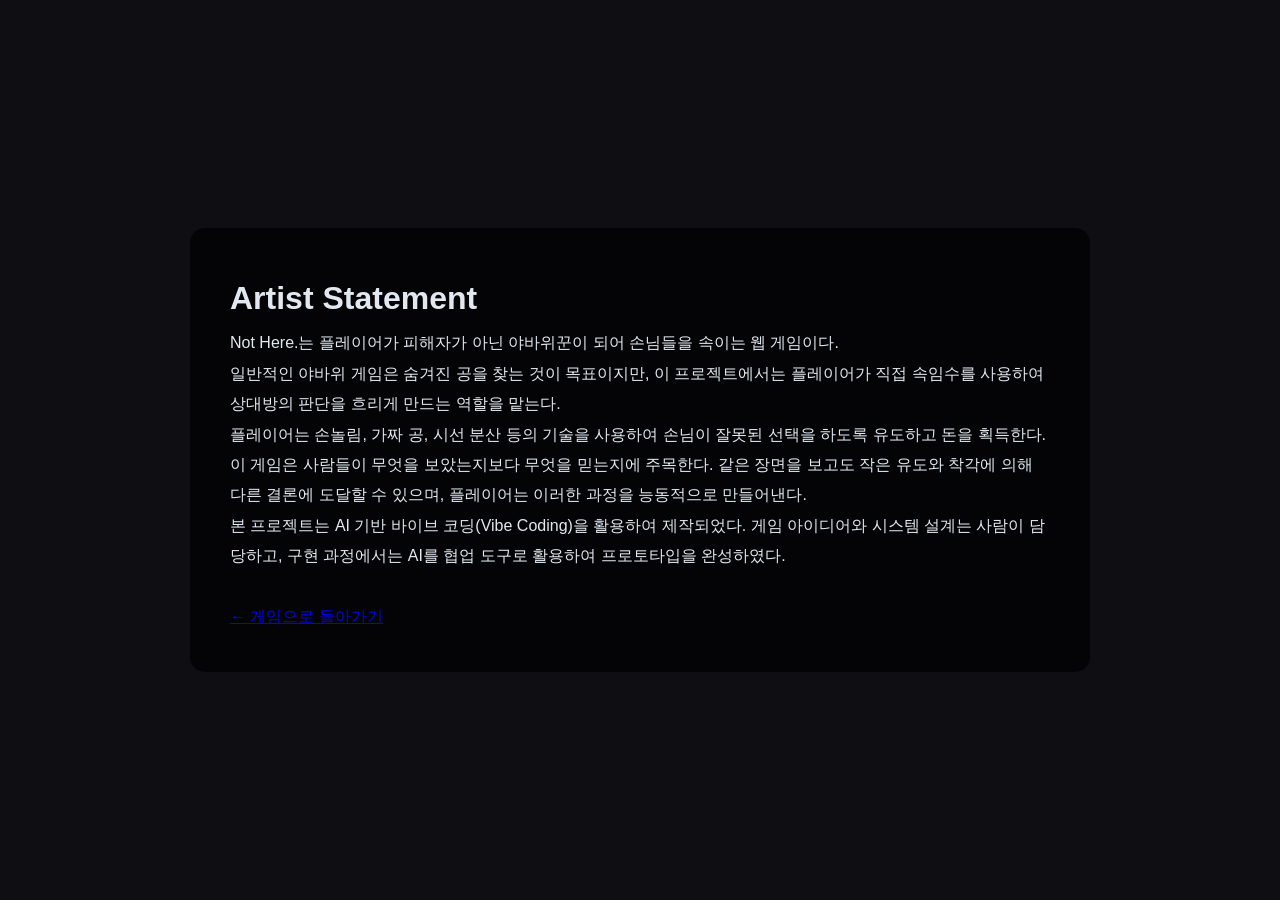
==== artist.html @ 08a27f51 "Create artist.html" ====
<!DOCTYPE html>
<html lang="ko">
<head>
    <meta charset="UTF-8">
    <meta name="viewport" content="width=device-width, initial-scale=1.0">
    <title>Artist Statement - Not Here.</title>

    <link rel="stylesheet" href="style.css">
</head>
<body>

<div style="
max-width:900px;
margin:60px auto;
padding:40px;
background:rgba(0,0,0,0.7);
border-radius:15px;
line-height:1.9;
">

<h1>Artist Statement</h1>

<p>
Not Here.는 플레이어가 피해자가 아닌 야바위꾼이 되어 손님들을 속이는 웹 게임이다.
</p>

<p>
일반적인 야바위 게임은 숨겨진 공을 찾는 것이 목표이지만, 이 프로젝트에서는 플레이어가 직접 속임수를 사용하여 상대방의 판단을 흐리게 만드는 역할을 맡는다.
</p>

<p>
플레이어는 손놀림, 가짜 공, 시선 분산 등의 기술을 사용하여 손님이 잘못된 선택을 하도록 유도하고 돈을 획득한다.
</p>

<p>
이 게임은 사람들이 무엇을 보았는지보다 무엇을 믿는지에 주목한다. 같은 장면을 보고도 작은 유도와 착각에 의해 다른 결론에 도달할 수 있으며, 플레이어는 이러한 과정을 능동적으로 만들어낸다.
</p>

<p>
본 프로젝트는 AI 기반 바이브 코딩(Vibe Coding)을 활용하여 제작되었다. 게임 아이디어와 시스템 설계는 사람이 담당하고, 구현 과정에서는 AI를 협업 도구로 활용하여 프로토타입을 완성하였다.
</p>

<br>

<a href="index.html">
← 게임으로 돌아가기
</a>

</div>

</body>
</html>
---- style.css ----
/* CSS Reset & Variable Definitions */
:root {
  --bg-dark: #0e0e13;
  --bg-panel: rgba(22, 22, 33, 0.75);
  --border-neon-orange: rgba(255, 110, 0, 0.35);
  --border-neon-red: rgba(255, 0, 70, 0.45);
  --color-gold: #f59e0b;
  --color-neon-gold: #fbbf24;
  --color-neon-red: #ff3366;
  --color-neon-blue: #00e5ff;
  --color-neon-green: #10b981;
  --color-text: #e2e8f0;
  --color-text-muted: #94a3b8;
  --font-title: 'Orbitron', 'Noto Sans KR', sans-serif;
  --font-mono: 'Share Tech Mono', monospace;
  --font-sans: 'Noto Sans KR', sans-serif;
}

* {
  box-sizing: border-box;
  margin: 0;
  padding: 0;
  user-select: none;
}

body {
  background-color: var(--bg-dark);
  color: var(--color-text);
  font-family: var(--font-sans);
  overflow-x: hidden;
  height: 100vh;
  display: flex;
  justify-content: center;
  align-items: center;
}

/* Lantern Glowing Effects in Background */
.lantern-glow {
  position: fixed;
  width: 45vw;
  height: 45vw;
  border-radius: 50%;
  filter: blur(140px);
  opacity: 0.12;
  z-index: -1;
  pointer-events: none;
}
.glow-red {
  top: -15%;
  left: 5%;
  background: radial-gradient(circle, var(--color-neon-red) 0%, rgba(0, 0, 0, 0) 70%);
}
.glow-orange {
  bottom: -15%;
  right: 5%;
  background: radial-gradient(circle, var(--color-gold) 0%, rgba(0, 0, 0, 0) 70%);
}

/* SCREEN MANAGEMENT */
.screen {
  display: none;
  opacity: 0;
  transition: opacity 0.5s ease-in-out;
  width: 100%;
  height: 100%;
  max-width: 1200px;
  max-height: 800px;
  padding: 20px;
  flex-direction: column;
}

.screen.active {
  display: flex;
  opacity: 1;
}

/* RETRO UI PANELS - Glassmorphism */
.shadow-panel {
  background: var(--bg-panel);
  backdrop-filter: blur(8px);
  border: 1px solid var(--border-neon-orange);
  border-radius: 12px;
  box-shadow: 0 8px 32px rgba(0, 0, 0, 0.6), 
              inset 0 0 15px rgba(255, 110, 0, 0.05);
  transition: all 0.3s ease;
}

.shadow-panel:hover {
  border-color: rgba(255, 110, 0, 0.6);
  box-shadow: 0 8px 32px rgba(0, 0, 0, 0.7), 
              0 0 15px rgba(255, 110, 0, 0.15),
              inset 0 0 15px rgba(255, 110, 0, 0.05);
}

/* BUTTONS */
.btn {
  font-family: var(--font-title);
  font-weight: 700;
  border: none;
  border-radius: 8px;
  cursor: pointer;
  outline: none;
  transition: all 0.2s cubic-bezier(0.4, 0, 0.2, 1);
  text-align: center;
  position: relative;
  overflow: hidden;
}

.btn:active {
  transform: scale(0.95);
}

.btn-primary {
  background: linear-gradient(135deg, #ff512f 0%, #dd2476 100%);
  color: white;
  padding: 14px 28px;
  font-size: 1.1rem;
  letter-spacing: 1px;
  box-shadow: 0 4px 15px rgba(221, 36, 118, 0.4);
}

.btn-glow:hover {
  box-shadow: 0 0 25px rgba(221, 36, 118, 0.8);
  transform: translateY(-2px);
}

.btn-success {
  background: linear-gradient(135deg, #10b981 0%, #059669 100%);
  color: white;
  padding: 14px 28px;
  font-size: 1.1rem;
  box-shadow: 0 4px 15px rgba(16, 185, 129, 0.3);
}

.btn-success:hover:not(:disabled) {
  box-shadow: 0 0 25px rgba(16, 185, 129, 0.7);
  transform: translateY(-2px);
}

.btn-success:disabled {
  background: #334155;
  color: #64748b;
  box-shadow: none;
  cursor: not-allowed;
  transform: none;
}

.btn-shop {
  background: linear-gradient(135deg, #3b82f6 0%, #1d4ed8 100%);
  color: white;
  padding: 14px 28px;
  font-size: 1.1rem;
  box-shadow: 0 4px 15px rgba(59, 130, 246, 0.3);
}

.btn-shop:hover:not(:disabled) {
  box-shadow: 0 0 25px rgba(59, 130, 246, 0.7);
  transform: translateY(-2px);
}

.btn-shop:disabled {
  background: #334155;
  color: #64748b;
  box-shadow: none;
  cursor: not-allowed;
}

/* 1. INTRO SCREEN STYLE */
#intro-screen {
  align-items: center;
  justify-content: center;
  text-align: center;
}

.intro-content {
  max-width: 600px;
  display: flex;
  flex-direction: column;
  align-items: center;
  gap: 30px;
}

.logo-title {
  font-family: var(--font-title);
  font-size: 5.5rem;
  font-weight: 900;
  line-height: 1.0;
  letter-spacing: -2px;
  color: #ffffff;
  text-shadow: 0 0 10px rgba(255, 255, 255, 0.5),
               0 0 20px rgba(255, 51, 102, 0.3),
               0 0 30px rgba(255, 51, 102, 0.2);
  animation: logoFlicker 3s infinite;
}

.logo-title .highlight {
  color: var(--color-neon-red);
  text-shadow: 0 0 10px rgba(255, 51, 102, 0.8),
               0 0 20px rgba(255, 51, 102, 0.6),
               0 0 40px rgba(255, 51, 102, 0.4);
}

.subtitle {
  font-size: 1.25rem;
  color: var(--color-gold);
  font-family: var(--font-sans);
  font-weight: 300;
  letter-spacing: 2px;
  margin-top: -10px;
  text-shadow: 0 0 8px rgba(245, 158, 11, 0.4);
}

.intro-description {
  background: rgba(30, 30, 46, 0.6);
  border: 1px solid rgba(255, 110, 0, 0.15);
  border-radius: 8px;
  padding: 20px;
  line-height: 1.8;
  font-size: 0.95rem;
  color: var(--color-text-muted);
}

.intro-description p strong {
  color: #fff;
}

@keyframes logoFlicker {
  0%, 100% { opacity: 1; }
  41.99% { opacity: 1; }
  42% { opacity: 0.85; }
  43% { opacity: 0.95; }
  43.01% { opacity: 1; }
  78.99% { opacity: 1; }
  79% { opacity: 0.3; }
  79.5% { opacity: 0.85; }
  80% { opacity: 0.5; }
  81% { opacity: 1; }
}

/* 2. GAME SCREEN - TOP BAR UI */
.top-bar {
  display: grid;
  grid-template-columns: 1fr 1fr 2fr;
  gap: 20px;
  margin-bottom: 20px;
  height: 70px;
}

.ui-item {
  display: flex;
  flex-direction: column;
  justify-content: center;
  padding: 10px 20px;
}

.ui-item .label {
  font-size: 0.75rem;
  color: var(--color-text-muted);
  font-family: var(--font-title);
  letter-spacing: 1.5px;
  margin-bottom: 2px;
}

.ui-item .value {
  font-size: 1.6rem;
  font-weight: 700;
  font-family: var(--font-mono);
}

.text-gold {
  color: var(--color-neon-gold);
  text-shadow: 0 0 10px rgba(251, 191, 36, 0.4);
}

.text-red {
  color: var(--color-neon-red);
  text-shadow: 0 0 10px rgba(255, 51, 102, 0.4);
}

.suspicion-panel {
  border-color: var(--border-neon-red);
  box-shadow: 0 8px 32px rgba(0, 0, 0, 0.6), 
              inset 0 0 15px rgba(255, 0, 70, 0.05);
}

.suspicion-panel:hover {
  border-color: rgba(255, 0, 70, 0.6);
  box-shadow: 0 8px 32px rgba(0, 0, 0, 0.7), 
              0 0 15px rgba(255, 0, 70, 0.15);
}

.suspicion-info {
  display: flex;
  justify-content: space-between;
  align-items: flex-end;
  margin-bottom: 5px;
}

.progress-container {
  width: 100%;
  height: 10px;
  background: #1e1e2d;
  border-radius: 5px;
  overflow: hidden;
  border: 1px solid rgba(255, 255, 255, 0.05);
}

.progress-bar {
  height: 100%;
  border-radius: 5px;
  transition: width 0.4s cubic-bezier(0.4, 0, 0.2, 1);
  background: linear-gradient(90deg, #ef4444 0%, #ff0046 100%);
}

.red-glow {
  box-shadow: 0 0 10px rgba(255, 0, 70, 0.8);
}

/* 3. GAME SCREEN - MAIN GAME AREA */
.game-main {
  display: grid;
  grid-template-columns: 1fr 360px;
  gap: 20px;
  flex: 1;
  min-height: 0; /* Important for scroll and flex containers */
}

/* LEFT AREA: WOODEN TABLE */
.table-area {
  display: flex;
  flex-direction: column;
  justify-content: center;
  align-items: center;
}

.table-board {
  width: 100%;
  height: 100%;
  background: linear-gradient(180deg, #3d2314 0%, #29150b 100%);
  border: 8px solid #1c0e07;
  border-radius: 16px;
  position: relative;
  box-shadow: inset 0 0 60px rgba(0,0,0,0.9),
              0 15px 30px rgba(0,0,0,0.7);
  overflow: hidden;
  display: flex;
  justify-content: center;
  align-items: center;
  transition: transform 0.1s ease;
}

.table-light {
  position: absolute;
  top: 0; left: 0; right: 0; bottom: 0;
  background: radial-gradient(circle at 50% 20%, rgba(255, 180, 80, 0.3) 0%, rgba(0, 0, 0, 0.75) 80%);
  pointer-events: none;
  z-index: 2;
}

/* Cups Container and Items */
.cups-container {
  width: 90%;
  height: 180px;
  position: relative;
  z-index: 3;
}

.cup-slot {
  position: absolute;
  width: 120px;
  height: 180px;
  bottom: 0;
  transition: left 0.4s cubic-bezier(0.4, 0, 0.2, 1),
              transform 0.4s cubic-bezier(0.4, 0, 0.2, 1);
  display: flex;
  justify-content: center;
  align-items: flex-end;
}

.cup-item {
  width: 90px;
  height: 160px;
  position: relative;
  cursor: pointer;
}

.cup-lift-container {
  width: 100%;
  height: 120px;
  position: absolute;
  bottom: 0;
  transition: transform 0.4s cubic-bezier(0.34, 1.56, 0.64, 1);
  z-index: 10;
}

/* Cup styles - Retro red street plastic style */
.cup-sprite {
  width: 90px;
  height: 120px;
  background: linear-gradient(90deg, 
              #7f1d1d 0%, 
              #b91c1c 20%, 
              #ef4444 45%, 
              #f87171 55%, 
              #dc2626 75%, 
              #991b1b 90%, 
              #5c1111 100%);
  border-radius: 20px 20px 8px 8px;
  box-shadow: 0 10px 20px rgba(0,0,0,0.6);
  position: relative;
}

.cup-sprite::after {
  content: '';
  position: absolute;
  bottom: -4px;
  left: -5px;
  right: -5px;
  height: 10px;
  background: linear-gradient(90deg, #7f1d1d 0%, #b91c1c 50%, #5c1111 100%);
  border-radius: 5px;
  box-shadow: 0 3px 6px rgba(0,0,0,0.4);
}

.cup-sprite::before {
  content: '';
  position: absolute;
  top: 30px;
  left: 0;
  right: 0;
  height: 4px;
  background: rgba(255, 255, 255, 0.2);
}

.cup-item.lifted .cup-lift-container {
  transform: translateY(-80px);
}

/* Target marker displayed during select phase */
.target-marker {
  position: absolute;
  top: -40px;
  left: 50%;
  transform: translateX(-50%);
  color: var(--color-neon-blue);
  font-size: 1.8rem;
  font-weight: bold;
  animation: bounceMarker 0.8s infinite alternate;
  opacity: 0;
  pointer-events: none;
  transition: opacity 0.3s ease;
  text-shadow: 0 0 10px var(--color-neon-blue);
  z-index: 12;
}

.cup-item.selectable:hover .target-marker {
  opacity: 1;
}

@keyframes bounceMarker {
  0% { transform: translate(-50%, 0); }
  100% { transform: translate(-50%, -10px); }
}

/* White Ball Style */
.white-ball {
  width: 26px;
  height: 26px;
  background: radial-gradient(circle at 30% 30%, #ffffff 0%, #e2e8f0 60%, #cbd5e1 100%);
  border-radius: 50%;
  box-shadow: 0 0 15px rgba(255,255,255,0.9), 0 5px 8px rgba(0,0,0,0.4);
  position: absolute;
  bottom: 0px;
  transition: left 0.4s cubic-bezier(0.4, 0, 0.2, 1),
              bottom 0.4s cubic-bezier(0.4, 0, 0.2, 1),
              opacity 0.3s ease,
              transform 0.4s cubic-bezier(0.4, 0, 0.2, 1);
  z-index: 4;
}

/* Action Banner overlays */
.action-banner {
  position: absolute;
  bottom: 25px;
  left: 50%;
  transform: translateX(-50%);
  background: rgba(14, 14, 19, 0.85);
  border: 1px solid var(--border-neon-orange);
  padding: 10px 24px;
  border-radius: 20px;
  font-size: 0.9rem;
  color: var(--color-neon-gold);
  z-index: 10;
  letter-spacing: 0.5px;
  pointer-events: none;
  box-shadow: 0 4px 15px rgba(0,0,0,0.5);
  text-shadow: 0 0 8px rgba(251, 191, 36, 0.3);
}

/* RIGHT AREA: CUSTOMER DIALOGUE & STATS */
.npc-panel {
  display: flex;
  flex-direction: column;
  padding: 20px;
  gap: 20px;
  overflow: hidden;
}

.npc-header {
  display: flex;
  align-items: center;
  gap: 15px;
}

.npc-avatar-box {
  width: 70px;
  height: 70px;
  background: #1b1b2f;
  border: 2px solid rgba(255, 110, 0, 0.3);
  border-radius: 10px;
  padding: 5px;
  display: flex;
  justify-content: center;
  align-items: center;
  box-shadow: inset 0 0 10px rgba(0,0,0,0.5);
}

.npc-avatar-box svg {
  width: 100%;
  height: 100%;
}

.npc-info h2 {
  font-family: var(--font-title);
  font-size: 1.25rem;
  font-weight: 700;
  margin-bottom: 4px;
}

.badge {
  font-size: 0.7rem;
  padding: 2px 8px;
  border-radius: 4px;
  font-weight: 700;
}
.badge-easy { background: rgba(16, 185, 129, 0.2); color: var(--color-neon-green); border: 1px solid var(--color-neon-green); }
.badge-normal { background: rgba(59, 130, 246, 0.2); color: var(--color-neon-blue); border: 1px solid var(--color-neon-blue); }
.badge-hard { background: rgba(245, 158, 11, 0.2); color: var(--color-gold); border: 1px solid var(--color-gold); }
.badge-danger { background: rgba(239, 68, 68, 0.2); color: var(--color-neon-red); border: 1px solid var(--color-neon-red); }

.npc-stats {
  background: rgba(30, 30, 46, 0.5);
  border-radius: 8px;
  padding: 15px;
  display: flex;
  flex-direction: column;
  gap: 10px;
}

.stat-row {
  display: flex;
  align-items: center;
  justify-content: space-between;
}

.stat-label {
  font-size: 0.75rem;
  color: var(--color-text-muted);
}

.stat-bar-bg {
  flex: 1;
  height: 8px;
  background: #1e1e2d;
  border-radius: 4px;
  margin: 0 10px;
  overflow: hidden;
}

.stat-bar {
  height: 100%;
  background: var(--color-neon-blue);
  border-radius: 4px;
  transition: width 0.3s ease;
}

.stat-value {
  font-size: 0.85rem;
  font-family: var(--font-mono);
  font-weight: 700;
  min-width: 35px;
  text-align: right;
}

/* Dialogue Speech Bubble */
.dialogue-box {
  flex: 1;
  display: flex;
  align-items: flex-start;
  min-height: 100px;
}

.speech-bubble {
  width: 100%;
  background: rgba(30, 30, 46, 0.8);
  border: 1px solid rgba(255, 255, 255, 0.1);
  border-radius: 12px;
  padding: 15px;
  position: relative;
  box-shadow: 0 4px 15px rgba(0,0,0,0.3);
}

.speech-bubble::before {
  content: '';
  position: absolute;
  top: 25px;
  left: -10px;
  width: 0;
  height: 0;
  border-top: 10px solid transparent;
  border-right: 10px solid rgba(30, 30, 46, 0.8);
  border-bottom: 10px solid transparent;
}

.speech-bubble p {
  font-size: 0.95rem;
  line-height: 1.6;
  color: #fff;
}

.alert-banner {
  background: rgba(239, 68, 68, 0.2);
  border: 1px solid var(--color-neon-red);
  color: var(--color-neon-red);
  border-radius: 6px;
  padding: 8px 12px;
  font-size: 0.8rem;
  text-align: center;
  font-weight: bold;
  animation: blinkAlert 1s infinite alternate;
}

.alert-banner.hide {
  display: none;
}

@keyframes blinkAlert {
  0% { box-shadow: 0 0 5px rgba(239, 68, 68, 0.2); }
  100% { box-shadow: 0 0 15px rgba(239, 68, 68, 0.6); }
}

/* 4. GAME SCREEN - BOTTOM PANEL (SKILLS & ACTIONS) */
.control-panel {
  display: grid;
  grid-template-columns: 240px 1fr;
  gap: 20px;
  height: 150px;
  margin-top: 20px;
}

.main-actions {
  display: flex;
  flex-direction: column;
  gap: 12px;
}

.main-actions .btn {
  flex: 1;
  font-size: 1rem;
}

.skills-section {
  display: flex;
  flex-direction: column;
  gap: 8px;
}

.skills-section h3 {
  font-size: 0.75rem;
  color: var(--color-text-muted);
  font-family: var(--font-title);
  letter-spacing: 1px;
}

.skills-grid {
  display: grid;
  grid-template-columns: repeat(4, 1fr);
  gap: 10px;
  flex: 1;
}

.skill-btn {
  background: rgba(30, 30, 46, 0.6);
  border: 1px solid rgba(255, 255, 255, 0.08);
  border-radius: 8px;
  padding: 10px;
  display: flex;
  align-items: center;
  gap: 10px;
  cursor: pointer;
  position: relative;
  text-align: left;
  transition: all 0.2s ease;
}

.skill-btn:hover:not(:disabled) {
  background: rgba(255, 110, 0, 0.08);
  border-color: rgba(255, 110, 0, 0.4);
  box-shadow: 0 0 10px rgba(255, 110, 0, 0.1);
}

.skill-btn:active:not(:disabled) {
  transform: scale(0.97);
}

.skill-btn:disabled {
  background: rgba(15, 15, 25, 0.8);
  border-color: rgba(255, 255, 255, 0.02);
  cursor: not-allowed;
  opacity: 0.5;
}

.skill-icon {
  font-size: 1.8rem;
}

.skill-info {
  display: flex;
  flex-direction: column;
}

.skill-name {
  font-size: 0.9rem;
  font-weight: 700;
  color: #ffffff;
}

.skill-meta {
  font-size: 0.65rem;
  color: var(--color-text-muted);
  margin-top: 2px;
}

/* Skill tooltip */
.skill-btn .tooltip {
  visibility: hidden;
  width: 220px;
  background-color: #0e0e13;
  color: #fff;
  text-align: center;
  border-radius: 6px;
  padding: 8px 12px;
  position: absolute;
  z-index: 100;
  bottom: 110%;
  left: 50%;
  transform: translateX(-50%);
  opacity: 0;
  transition: opacity 0.2s;
  font-size: 0.75rem;
  border: 1px solid rgba(255, 110, 0, 0.3);
  pointer-events: none;
  line-height: 1.4;
  box-shadow: 0 4px 15px rgba(0,0,0,0.5);
}

.skill-btn:hover:not(:disabled) .tooltip {
  visibility: visible;
  opacity: 1;
}

/* Cooldown overlay for skills */
.cooldown-overlay {
  position: absolute;
  top: 0; left: 0; right: 0; bottom: 0;
  background: rgba(0, 0, 0, 0.75);
  border-radius: 7px;
  display: flex;
  justify-content: center;
  align-items: center;
  font-family: var(--font-mono);
  font-size: 1.5rem;
  font-weight: bold;
  color: var(--color-neon-red);
  opacity: 0;
  pointer-events: none;
  transition: opacity 0.2s ease;
}

.cooldown-overlay.active {
  opacity: 1;
}

/* 5. SHOP MODAL */
.modal {
  display: none;
  position: fixed;
  top: 0; left: 0; width: 100%; height: 100%;
  background: rgba(0,0,0,0.8);
  backdrop-filter: blur(4px);
  z-index: 200;
  justify-content: center;
  align-items: center;
  opacity: 0;
  transition: opacity 0.3s ease;
}

.modal.active {
  display: flex;
  opacity: 1;
}

.modal-content {
  width: 90%;
  max-width: 600px;
  padding: 30px;
  position: relative;
  display: flex;
  flex-direction: column;
  gap: 20px;
  animation: modalSlideUp 0.3s cubic-bezier(0.34, 1.56, 0.64, 1);
}

@keyframes modalSlideUp {
  0% { transform: translateY(40px); opacity: 0; }
  100% { transform: translateY(0); opacity: 1; }
}

.modal-header {
  display: flex;
  justify-content: space-between;
  align-items: center;
  border-bottom: 1px solid rgba(255, 110, 0, 0.2);
  padding-bottom: 15px;
}

.modal-header h2 {
  font-family: var(--font-title);
  font-size: 1.4rem;
  color: #fff;
}

.btn-close {
  background: none;
  border: none;
  color: var(--color-text-muted);
  font-size: 1.8rem;
  cursor: pointer;
  transition: color 0.2s;
}

.btn-close:hover {
  color: var(--color-neon-red);
}

.shop-current-money {
  font-family: var(--font-title);
  font-size: 1.1rem;
  text-align: right;
  margin-top: -5px;
}

.shop-items {
  display: flex;
  flex-direction: column;
  gap: 15px;
}

.shop-item {
  display: flex;
  justify-content: space-between;
  align-items: center;
  background: rgba(30, 30, 46, 0.5);
  border: 1px solid rgba(255,255,255,0.05);
  padding: 15px 20px;
  border-radius: 8px;
  transition: border-color 0.2s;
}

.shop-item:hover {
  border-color: rgba(255, 110, 0, 0.2);
}

.shop-item-desc h3 {
  font-size: 0.95rem;
  color: #fff;
  margin-bottom: 3px;
}

.shop-item-desc p {
  font-size: 0.75rem;
  color: var(--color-text-muted);
  margin-bottom: 6px;
  line-height: 1.4;
}

.upgrade-status {
  font-size: 0.75rem;
  font-weight: bold;
  color: var(--color-neon-blue);
}

.btn-buy {
  background: linear-gradient(135deg, #f59e0b 0%, #d97706 100%);
  color: white;
  padding: 8px 16px;
  font-size: 0.85rem;
  width: 100px;
  box-shadow: 0 4px 10px rgba(245, 158, 11, 0.2);
}

.btn-buy:hover:not(:disabled) {
  box-shadow: 0 0 15px rgba(245, 158, 11, 0.5);
}

.btn-buy:disabled {
  background: #334155;
  color: #64748b;
  box-shadow: none;
  cursor: not-allowed;
}

/* 6. ENDING SCREEN (GAME OVER / VICTORY) */
#ending-screen {
  align-items: center;
  justify-content: center;
  text-align: center;
}

.ending-content {
  max-width: 480px;
  width: 100%;
  padding: 40px;
  display: flex;
  flex-direction: column;
  align-items: center;
  gap: 25px;
}

.ending-title {
  font-family: var(--font-title);
  font-size: 3rem;
  font-weight: 900;
  letter-spacing: -1px;
}

.ending-message {
  font-size: 1.05rem;
  color: var(--color-text-muted);
  line-height: 1.6;
}

.ending-stats {
  width: 100%;
  background: rgba(30, 30, 46, 0.6);
  border-radius: 8px;
  padding: 20px;
  display: flex;
  flex-direction: column;
  gap: 12px;
}

.end-stat-row {
  display: flex;
  justify-content: space-between;
  font-size: 0.95rem;
}

.end-stat-row span:last-child {
  font-family: var(--font-mono);
  font-weight: 700;
}

/* 7. OTHER FX (Coins, Sound Toggle, Shakes) */
/* Screen Shake */
.shake {
  animation: shakeFx 0.4s ease-in-out;
}

@keyframes shakeFx {
  0%, 100% { transform: translate(0, 0); }
  10%, 30%, 50%, 70%, 90% { transform: translate(-4px, 4px); }
  20%, 40%, 60%, 80% { transform: translate(4px, -4px); }
}

/* Coin particles */
#particles-container {
  position: fixed;
  top: 0; left: 0; width: 100%; height: 100%;
  pointer-events: none;
  z-index: 300;
}

.coin-particle {
  position: absolute;
  width: 16px;
  height: 16px;
  background: radial-gradient(circle, #ffe066 0%, #f59e0b 80%, #d97706 100%);
  border-radius: 50%;
  box-shadow: 0 0 8px rgba(245, 158, 11, 0.8), 0 2px 4px rgba(0,0,0,0.4);
  z-index: 301;
  pointer-events: none;
}

/* Sound Toggle Button */
.sound-toggle {
  position: fixed;
  bottom: 20px;
  right: 20px;
  width: 44px;
  height: 44px;
  background: rgba(30, 30, 46, 0.8);
  border: 1px solid var(--border-neon-orange);
  border-radius: 50%;
  cursor: pointer;
  display: flex;
  justify-content: center;
  align-items: center;
  z-index: 100;
  box-shadow: 0 4px 10px rgba(0,0,0,0.5);
  transition: all 0.2s;
}

.sound-toggle:hover {
  transform: scale(1.1);
  border-color: rgba(255, 110, 0, 0.7);
  box-shadow: 0 0 10px rgba(255, 110, 0, 0.3);
}

.sound-icon {
  font-size: 1.2rem;
}

/* Responsive Scaling for smaller screens or heights */
@media (max-height: 750px) {
  .screen {
    padding: 10px;
  }
  .top-bar {
    height: 60px;
    margin-bottom: 10px;
  }
  .ui-item .value {
    font-size: 1.3rem;
  }
  .game-main {
    gap: 10px;
  }
  .cups-container {
    height: 140px;
  }
  .cup-slot {
    height: 140px;
    width: 100px;
  }
  .cup-item {
    width: 75px;
    height: 130px;
  }
  .cup-lift-container {
    height: 100px;
  }
  .cup-sprite {
    width: 75px;
    height: 100px;
  }
  .control-panel {
    height: 120px;
    margin-top: 10px;
    grid-template-columns: 200px 1fr;
  }
  .skill-icon {
    font-size: 1.4rem;
  }
  .skill-name {
    font-size: 0.8rem;
  }
  .skill-meta {
    font-size: 0.6rem;
  }
}
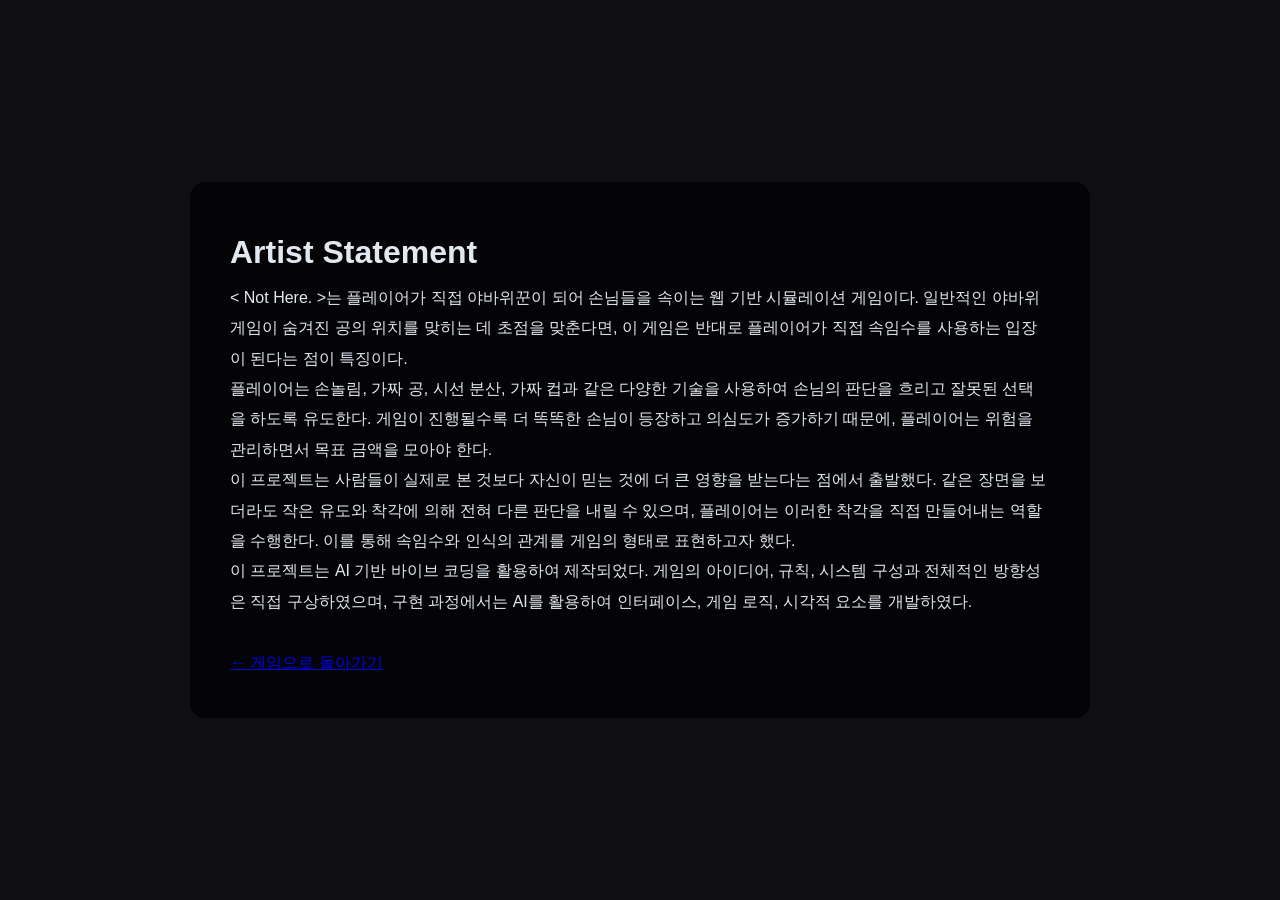
==== commit 95067fbb: "Update artist.html" ====
--- a/artist.html
+++ b/artist.html
@@ -21,23 +21,19 @@
 <h1>Artist Statement</h1>
 
 <p>
-Not Here.는 플레이어가 피해자가 아닌 야바위꾼이 되어 손님들을 속이는 웹 게임이다.
+&lt; Not Here. &gt;는 플레이어가 직접 야바위꾼이 되어 손님들을 속이는 웹 기반 시뮬레이션 게임이다. 일반적인 야바위 게임이 숨겨진 공의 위치를 맞히는 데 초점을 맞춘다면, 이 게임은 반대로 플레이어가 직접 속임수를 사용하는 입장이 된다는 점이 특징이다.
 </p>
 
 <p>
-일반적인 야바위 게임은 숨겨진 공을 찾는 것이 목표이지만, 이 프로젝트에서는 플레이어가 직접 속임수를 사용하여 상대방의 판단을 흐리게 만드는 역할을 맡는다.
+플레이어는 손놀림, 가짜 공, 시선 분산, 가짜 컵과 같은 다양한 기술을 사용하여 손님의 판단을 흐리고 잘못된 선택을 하도록 유도한다. 게임이 진행될수록 더 똑똑한 손님이 등장하고 의심도가 증가하기 때문에, 플레이어는 위험을 관리하면서 목표 금액을 모아야 한다.
 </p>
 
 <p>
-플레이어는 손놀림, 가짜 공, 시선 분산 등의 기술을 사용하여 손님이 잘못된 선택을 하도록 유도하고 돈을 획득한다.
+이 프로젝트는 사람들이 실제로 본 것보다 자신이 믿는 것에 더 큰 영향을 받는다는 점에서 출발했다. 같은 장면을 보더라도 작은 유도와 착각에 의해 전혀 다른 판단을 내릴 수 있으며, 플레이어는 이러한 착각을 직접 만들어내는 역할을 수행한다. 이를 통해 속임수와 인식의 관계를 게임의 형태로 표현하고자 했다.
 </p>
 
 <p>
-이 게임은 사람들이 무엇을 보았는지보다 무엇을 믿는지에 주목한다. 같은 장면을 보고도 작은 유도와 착각에 의해 다른 결론에 도달할 수 있으며, 플레이어는 이러한 과정을 능동적으로 만들어낸다.
-</p>
-
-<p>
-본 프로젝트는 AI 기반 바이브 코딩(Vibe Coding)을 활용하여 제작되었다. 게임 아이디어와 시스템 설계는 사람이 담당하고, 구현 과정에서는 AI를 협업 도구로 활용하여 프로토타입을 완성하였다.
+이 프로젝트는 AI 기반 바이브 코딩을 활용하여 제작되었다. 게임의 아이디어, 규칙, 시스템 구성과 전체적인 방향성은 직접 구상하였으며, 구현 과정에서는 AI를 활용하여 인터페이스, 게임 로직, 시각적 요소를 개발하였다.
 </p>
 
 <br>
